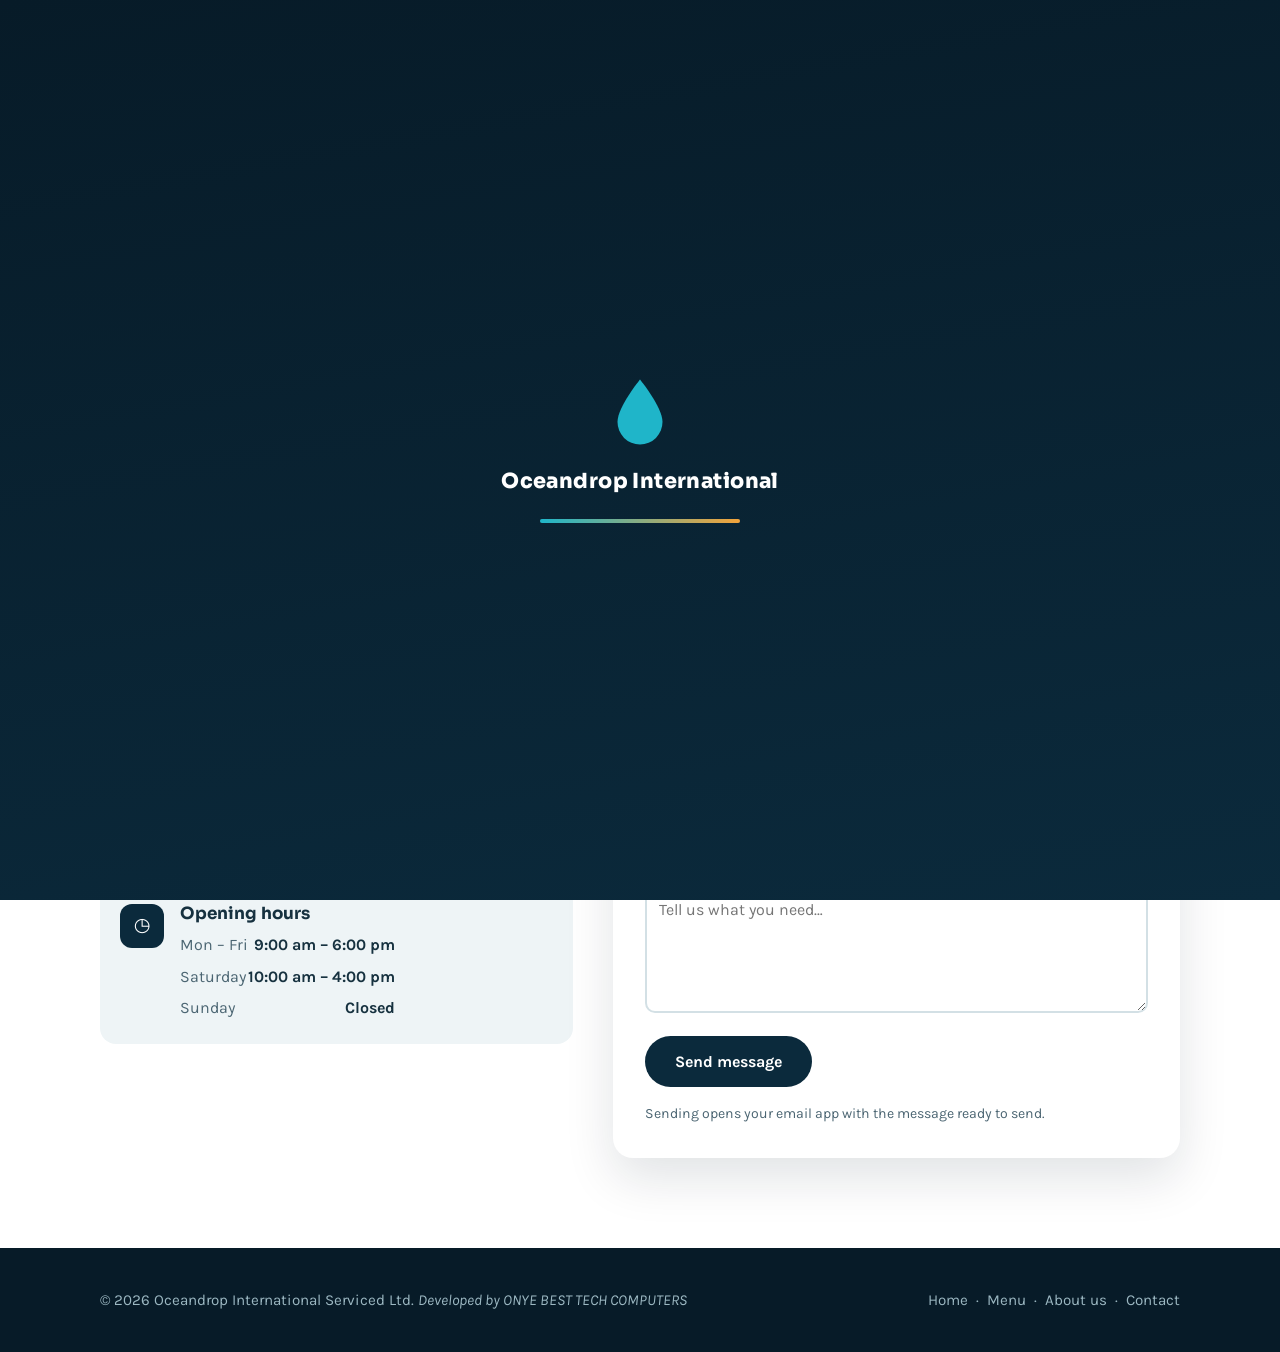
==== contact.html @ 62263a28 "Add files via upload" ====
<!DOCTYPE html>
<html lang="en">

<head>
    <meta charset="UTF-8">
    <meta name="viewport" content="width=device-width, initial-scale=1">
    <title>Contact | Oceandrop International Serviced Ltd.</title>
    <meta name="description" content="Contact Oceandrop International Serviced Ltd. Call, email or send us a message about the car you want.">
    <link rel="preconnect" href="https://fonts.googleapis.com">
    <link rel="preconnect" href="https://fonts.gstatic.com" crossorigin>
    <link href="https://fonts.googleapis.com/css2?family=Sora:wght@500;700;800&family=Karla:wght@400;500;700&display=swap" rel="stylesheet">
    <link rel="stylesheet" href="style.css">
    <script>
        /* apply the saved (or system) theme before the page paints, so there is no flash */
        try {
            var t = localStorage.getItem('theme');
            if (!t) t = window.matchMedia('(prefers-color-scheme: dark)').matches ? 'dark' : 'light';
            document.documentElement.setAttribute('data-theme', t);
        } catch (e) {}
    </script>
</head>

<body>

    <div id="preloader" role="status" aria-live="polite" aria-label="Loading">
        <div class="pl-inner">
            <svg class="pl-drop" viewBox="0 0 22 28" aria-hidden="true"><path d="M11 1C11 1 2 12 2 18a9 9 0 0018 0C20 12 11 1 11 1z" fill="#1fb5c9"/></svg>
            <div class="pl-name">Oceandrop International</div>
            <div class="pl-bar"><span></span></div>
        </div>
    </div>


    <header id="top">
        <div class="wrap nav">
            <a class="logo" href="index.html" aria-label="Oceandrop home">
                <svg viewBox="0 0 22 28" aria-hidden="true"><path d="M11 1C11 1 2 12 2 18a9 9 0 0018 0C20 12 11 1 11 1z" fill="#1fb5c9"/></svg> Oceandrop International
            </a>
            <button class="menu-btn" aria-label="Open menu" aria-expanded="false" aria-controls="menu">&#9776;</button>
            <nav id="menu" aria-label="Main">
                <ul>
                    <li><a href="index.html">Home</a></li>
                    <li><a href="menu.html">Menu</a></li>
                    <li><a href="about.html">About us</a></li>
                    <li><a class="active" href="contact.html" aria-current="page">Contact</a></li>
                    <li><a class="btn btn-primary" href="contact.html#form" style="padding:8px 20px;color:var(--deep)">Book a visit</a></li>
                </ul>
            </nav>
            <button class="theme-btn" type="button" aria-label="Switch to dark mode" title="Switch to dark mode">
                <svg class="i-moon" viewBox="0 0 24 24" aria-hidden="true"><path d="M21 12.8A8.5 8.5 0 1111.2 3a6.8 6.8 0 009.8 9.8z" fill="currentColor"/></svg>
                <svg class="i-sun" viewBox="0 0 24 24" aria-hidden="true"><circle cx="12" cy="12" r="4.5" fill="currentColor"/><g stroke="currentColor" stroke-width="2" stroke-linecap="round"><path d="M12 2v2.5M12 19.5V22M2 12h2.5M19.5 12H22M4.9 4.9l1.8 1.8M17.3 17.3l1.8 1.8M4.9 19.1l1.8-1.8M17.3 6.7l1.8-1.8"/></g></svg>
            </button>
        </div>
    </header>

    <main>
        <div class="page-hero">
            <div class="wrap">
                <div class="greeting" data-greeting aria-live="polite"></div>
                <p class="crumbs"><a href="index.html">Home</a> / Contact</p>
                <h1>Talk to us</h1>
                <p>Ask about a car, book a showroom visit or tell us what you are looking for.</p>
            </div>
        </div>

        <section>
            <div class="wrap contact-grid">
                <div class="info-list">
                    <div class="info-item reveal"><span class="ico" aria-hidden="true">&#9742;</span>
                        <div>
                            <h3>Chat on WhatsApp</h3><a href="https://wa.me/+2347063413303">+234 706 341 3303</a> <br>
                            <a href="tel:+2348132428417">+234 813 242 8417</a> <a href="tel:+447424354082">+44 7424 354082</a> </div>
                    </div>
                    <div class="info-item reveal"><span class="ico" aria-hidden="true">&#9993;</span>
                        <div>
                            <h3>Email</h3><a href="mailto:oceandrop3@gmail.com">oceandrop3@gmail.com</a></div>
                    </div>
                    <div class="info-item reveal"><span class="ico" aria-hidden="true">&#9906;</span>
                        <div>
                            <h3>Address</h3>
                            <p>D40 Area 11 Shopping Mall, EFAB Plaza Garki, Abuja</p>
                        </div>
                    </div>
                    <div class="info-item reveal"><span class="ico" aria-hidden="true">&#9719;</span>
                        <div>
                            <h3>Opening hours</h3>
                            <table class="hours">
                                <tr>
                                    <td>Mon – Fri</td>
                                    <td>9:00 am – 6:00 pm</td>
                                </tr>
                                <tr>
                                    <td>Saturday</td>
                                    <td>10:00 am – 4:00 pm</td>
                                </tr>
                                <tr>
                                    <td>Sunday</td>
                                    <td>Closed</td>
                                </tr>
                            </table>
                        </div>
                    </div>
                </div>

                <form id="form" class="form reveal" novalidate>
                    <div><label for="name">Full name</label><input id="name" required autocomplete="name"></div>
                    <div><label for="phone">Phone</label><input id="phone" type="tel" required autocomplete="tel"></div>
                    <div class="full"><label for="email">Email (optional)</label><input id="email" type="email" autocomplete="email"></div>
                    <div class="full"><label for="carint">Car you are interested in</label>
                        <select id="carint"><option value="">Not sure yet</option></select></div>
                    <div class="full"><label for="msg">Message</label><textarea id="msg" required placeholder="Tell us what you need…"></textarea></div>
                    <p id="form-msg" class="form-msg full" role="status"></p>
                    <div class="full"><button class="btn" type="submit">Send message</button></div>
                    <p class="form-note full">Sending opens your email app with the message ready to send.</p>
                </form>
            </div>
        </section>
    </main>

    <footer>
        <div class="wrap">
            <span>&copy; <span id="yr">2026</span> Oceandrop International Serviced Ltd. <i>Developed by ONYE BEST TECH COMPUTERS</i></span>
            <span><a href="index.html">Home</a> &nbsp;·&nbsp; <a href="menu.html">Menu</a> &nbsp;·&nbsp; <a href="about.html">About us</a> &nbsp;·&nbsp; <a href="contact.html">Contact</a></span>
        </div>
    </footer>

    <script src="cars.js"></script>
    <script src="main.js"></script>
    <script>
        const EMAIL = 'oceandrop3@gmail.com'; // change to your real email
        const sel = document.getElementById('carint');
        sel.insertAdjacentHTML('beforeend', CARS.map(c => `<option>${esc(c.name)}</option>`).join(''));
        const pre = new URLSearchParams(location.search).get('car');
        if (pre) {
            if (![...sel.options].some(o => o.value === pre)) sel.add(new Option(pre, pre));
            sel.value = pre;
        }

        const form = document.getElementById('form'),
            out = document.getElementById('form-msg');
        form.addEventListener('submit', e => {
            e.preventDefault();
            const v = id => document.getElementById(id).value.trim();
            if (!v('name') || !v('phone') || !v('msg')) {
                out.textContent = 'Please fill in your name, phone and message.';
                out.classList.add('show');
                return;
            }
            const body = `Name: ${v('name')}\nPhone: ${v('phone')}\nEmail: ${v('email')}\nCar: ${v('carint') || 'Not sure yet'}\n\n${v('msg')}`;
            out.textContent = 'Thank you! Your email app should open now. Just press send.';
            out.classList.add('show');
            location.href = `mailto:${EMAIL}?subject=${encodeURIComponent('Enquiry from ' + v('name'))}&body=${encodeURIComponent(body)}`;
        });
    </script>
</body>

</html>
---- style.css ----
:root{
  --navy:#0b2a3c; --deep:#071b28; --aqua:#1fb5c9; --mist:#eef4f6;
  --amber:#f2a33a; --ink:#16313f; --white:#fff;
  --ease:cubic-bezier(.2,.7,.2,1);
  --line:#d3e0e5; --muted:#4b6572; --muted2:#33505e;
  color-scheme:light;
}
*{box-sizing:border-box;margin:0;padding:0}
html{scroll-behavior:smooth}
body{font-family:'Karla',system-ui,sans-serif;color:var(--ink);background:var(--white);line-height:1.6}
h1,h2,h3{font-family:'Sora',system-ui,sans-serif;line-height:1.15}
a{color:inherit;text-decoration:none}
:focus-visible{outline:3px solid var(--amber);outline-offset:3px}
.wrap{max-width:1120px;margin:0 auto;padding:0 20px}

/* Header */
header{position:fixed;inset:0 0 auto 0;z-index:50;transition:background .4s var(--ease),box-shadow .4s var(--ease),padding .4s var(--ease);padding:18px 0}
header.scrolled{background:rgba(7,27,40,.96);box-shadow:0 4px 20px rgba(0,0,0,.25);padding:10px 0}
.nav{display:flex;align-items:center;justify-content:space-between;gap:16px}
.logo{font-family:'Sora',sans-serif;font-weight:800;color:var(--white);font-size:1.05rem;display:flex;align-items:center;gap:10px}
.logo svg{width:22px;height:28px;transition:transform .5s var(--ease)}
.logo:hover svg{transform:translateY(4px) scale(1.1)}
nav ul{display:flex;gap:28px;list-style:none;align-items:center}
nav a{color:#d6e6ec;font-weight:500;position:relative;padding:4px 0;transition:color .3s}
nav a::after{content:"";position:absolute;left:0;bottom:-2px;height:2px;width:100%;background:var(--aqua);transform:scaleX(0);transform-origin:left;transition:transform .35s var(--ease)}
nav a:hover,nav a.active{color:var(--white)}
nav a:hover::after,nav a.active::after{transform:scaleX(1)}
nav a.btn::after{display:none}
.menu-btn{display:none;background:none;border:0;color:var(--white);font-size:1.6rem;cursor:pointer;transition:transform .3s var(--ease)}
.menu-btn[aria-expanded="true"]{transform:rotate(90deg)}

/* Buttons */
.btn{display:inline-block;padding:14px 28px;border-radius:999px;font-weight:700;border:2px solid transparent;cursor:pointer;font-family:inherit;font-size:1rem;transition:transform .3s var(--ease),background .3s,color .3s,box-shadow .3s}
.btn-primary{background:var(--amber);color:var(--deep)}
.btn-primary:hover{transform:translateY(-3px);box-shadow:0 10px 22px rgba(242,163,58,.4)}
.btn-ghost{border-color:rgba(255,255,255,.5);color:var(--white)}
.btn-ghost:hover{background:var(--white);color:var(--navy);transform:translateY(-3px)}
.btn-dark{border-color:var(--navy);color:var(--navy)}
.btn-dark:hover{background:var(--navy);color:var(--white);transform:translateY(-3px)}
.btn:active{transform:translateY(0) scale(.98)}

/* Hero */
.hero{position:relative;min-height:100vh;display:flex;align-items:center;background:linear-gradient(170deg,var(--deep),var(--navy) 70%);color:var(--white);overflow:hidden;padding:120px 0 150px}
.hero h1{font-size:clamp(2.4rem,6.5vw,4.8rem);font-weight:800;max-width:12ch;letter-spacing:-.02em}
.hero p{font-size:clamp(1.1rem,2.5vw,1.5rem);color:#b9d6df;margin:18px 0 32px}
.hero .cta{display:flex;flex-wrap:wrap;gap:14px}
.hero h1,.hero p,.hero .cta{opacity:0;transform:translateY(28px);animation:rise .9s var(--ease) forwards}
.hero p{animation-delay:.2s}.hero .cta{animation-delay:.4s}
@keyframes rise{to{opacity:1;transform:none}}
.road{position:absolute;left:0;right:0;bottom:0;height:90px;background:#04121b;border-top:2px solid rgba(31,181,201,.35)}
.road::after{content:"";position:absolute;left:0;right:0;top:50%;border-top:3px dashed rgba(255,255,255,.18)}
.drive{position:absolute;bottom:62px;width:min(420px,70vw);right:-30%;animation:drive 2.6s .3s var(--ease) forwards}
@keyframes drive{to{right:6%}}
.drive .wheel{transform-box:fill-box;transform-origin:center;animation:spin 1s linear 2}
@keyframes spin{to{transform:rotate(-720deg)}}

/* Inner page banner */
.page-hero{background:linear-gradient(170deg,var(--deep),var(--navy) 80%);color:var(--white);padding:150px 0 80px;position:relative;overflow:hidden}
.page-hero::after{content:"";position:absolute;left:0;right:0;bottom:0;height:6px;background:linear-gradient(90deg,var(--aqua),var(--amber))}
.page-hero h1{font-size:clamp(2.1rem,5.5vw,3.6rem);font-weight:800;letter-spacing:-.02em;opacity:0;transform:translateY(24px);animation:rise .8s var(--ease) forwards}
.page-hero p{color:#b9d6df;font-size:1.15rem;max-width:56ch;margin-top:14px;opacity:0;transform:translateY(24px);animation:rise .8s .15s var(--ease) forwards}
.crumbs{font-size:.9rem;color:#9cb8c2;margin-bottom:14px}
.crumbs a:hover{color:var(--white)}

/* Search bar */
.finder{position:relative;margin-top:-60px;z-index:5}
.finder form{background:var(--white);border-radius:18px;padding:22px;display:grid;grid-template-columns:repeat(4,1fr);gap:14px;box-shadow:0 20px 50px rgba(7,27,40,.2)}
.finder label{font-size:.85rem;font-weight:700;display:block;margin-bottom:4px}
.finder select{width:100%;padding:12px;border:2px solid var(--line);border-radius:10px;font:inherit;background:var(--white);transition:border-color .3s,box-shadow .3s}
.finder select:hover{border-color:var(--aqua)}
.finder select:focus{border-color:var(--aqua);box-shadow:0 0 0 4px rgba(31,181,201,.2);outline:none}
.finder .btn{align-self:end;background:var(--navy);color:var(--white)}
.finder .btn:hover{background:var(--aqua);transform:translateY(-3px)}

/* Sections */
section{padding:90px 0}
.title{font-size:clamp(1.7rem,4vw,2.5rem);margin-bottom:10px}
.sub{color:var(--muted);max-width:55ch;margin-bottom:40px}

/* Make tabs */
.tabs{display:flex;flex-wrap:wrap;gap:10px;margin-bottom:30px}
.tab{border:2px solid var(--line);background:var(--white);color:var(--ink);font:inherit;font-weight:700;padding:10px 20px;border-radius:999px;cursor:pointer;display:inline-flex;align-items:center;gap:8px;transition:background .3s,color .3s,border-color .3s,transform .3s var(--ease)}
.tab small{background:var(--mist);color:var(--navy);border-radius:999px;padding:0 8px;font-size:.78rem;line-height:1.6;transition:background .3s,color .3s}
.tab:hover{border-color:var(--aqua);transform:translateY(-2px)}
.tab[aria-pressed="true"]{background:var(--navy);border-color:var(--navy);color:var(--white)}
.tab[aria-pressed="true"] small{background:var(--aqua);color:var(--deep)}
.result-note{color:var(--muted);margin-bottom:20px;font-weight:500}

/* Cars */
.cars{display:grid;grid-template-columns:repeat(auto-fit,minmax(260px,1fr));gap:24px}
.car{background:var(--mist);border-radius:18px;overflow:hidden;transition:transform .4s var(--ease),box-shadow .4s var(--ease);animation:pop .5s var(--ease) both}
@keyframes pop{from{opacity:0;transform:translateY(18px) scale(.98)}to{opacity:1;transform:none}}
.car:hover{transform:translateY(-8px);box-shadow:0 18px 36px rgba(11,42,60,.18)}
.car .pic{height:200px;background:linear-gradient(160deg,#cfe6ec,#eef4f6);overflow:hidden;position:relative}
.car .pic img{display:block;width:100%;height:100%;object-fit:cover;transition:transform .6s var(--ease)}
.car .pic img.ph{object-fit:contain;padding:22px 40px}
.car:hover .pic img{transform:scale(1.08)}
.badge{position:absolute;top:12px;left:12px;background:var(--navy);color:var(--white);font-size:.78rem;font-weight:700;padding:3px 12px;border-radius:999px}
.car .info{padding:20px}
.car h3{font-size:1.15rem}
.car .meta{font-size:.92rem;color:var(--muted);margin:4px 0 14px}
.car .row{display:flex;justify-content:space-between;align-items:center}
.price{font-family:'Sora',sans-serif;font-weight:700}
.car .row a{font-weight:700;color:var(--navy);border-bottom:2px solid var(--aqua);transition:color .3s,border-color .3s}
.car .row a:hover{color:var(--aqua)}
.empty{grid-column:1/-1;text-align:center;padding:50px 20px;background:var(--mist);border-radius:18px}
.empty h3{margin-bottom:8px}
.more{text-align:center;margin-top:36px}

/* Why */
.why{background:var(--navy);color:var(--white)}
.why .sub{color:#b9d6df}
.points{display:grid;grid-template-columns:repeat(auto-fit,minmax(240px,1fr));gap:34px}
.point{padding-left:18px;border-left:3px solid var(--aqua);transition:border-color .3s,padding-left .4s var(--ease)}
.point:hover{border-color:var(--amber);padding-left:26px}
.point h3{margin-bottom:6px}
.point p{color:#b9d6df}

/* About */
.split{display:grid;grid-template-columns:1.1fr .9fr;gap:50px;align-items:center}
.split p{margin-bottom:14px;color:var(--muted2)}
.panel{background:var(--mist);border-radius:20px;padding:34px;display:grid;grid-template-columns:1fr 1fr;gap:24px}
.stat strong{display:block;font-family:'Sora',sans-serif;font-size:2rem;color:var(--navy)}
.stat span{color:var(--muted);font-size:.95rem}
.alt{background:var(--mist)}
.cards3{display:grid;grid-template-columns:repeat(auto-fit,minmax(240px,1fr));gap:24px}
.card{background:var(--white);border-radius:18px;padding:28px;box-shadow:0 8px 24px rgba(11,42,60,.08);transition:transform .4s var(--ease),box-shadow .4s var(--ease)}
.card:hover{transform:translateY(-6px);box-shadow:0 16px 34px rgba(11,42,60,.15)}
.card h3{margin-bottom:8px}
.card p{color:var(--muted)}
.steps{counter-reset:s;display:grid;grid-template-columns:repeat(auto-fit,minmax(220px,1fr));gap:24px;list-style:none}
.steps li{counter-increment:s;padding:24px;border-radius:18px;background:var(--white);box-shadow:0 8px 24px rgba(11,42,60,.08)}
.steps li::before{content:counter(s);display:grid;place-items:center;width:38px;height:38px;border-radius:50%;background:var(--amber);color:var(--deep);font-family:'Sora',sans-serif;font-weight:800;margin-bottom:12px}
.steps h3{margin-bottom:6px;font-size:1.1rem}
.steps p{color:var(--muted)}

/* Contact */
.contact-grid{display:grid;grid-template-columns:1fr 1.2fr;gap:40px;align-items:start}
.info-list{display:grid;gap:18px}
.info-item{display:flex;gap:16px;background:var(--mist);border-radius:16px;padding:20px;transition:transform .3s var(--ease)}
.info-item:hover{transform:translateX(6px)}
.info-item .ico{flex:none;width:44px;height:44px;border-radius:12px;background:var(--navy);color:var(--white);display:grid;place-items:center;font-size:1.2rem}
.info-item h3{font-size:1.05rem;margin-bottom:2px}
.info-item p,.info-item a{color:var(--muted)}
.info-item a:hover{color:var(--aqua)}
.form{background:var(--white);border-radius:20px;padding:32px;box-shadow:0 20px 50px rgba(7,27,40,.12);display:grid;grid-template-columns:1fr 1fr;gap:16px}
.form .full{grid-column:1/-1}
.form label{font-size:.85rem;font-weight:700;display:block;margin-bottom:4px}
.form input,.form select,.form textarea{width:100%;padding:12px;border:2px solid var(--line);border-radius:10px;font:inherit;background:var(--white);transition:border-color .3s,box-shadow .3s}
.form textarea{min-height:130px;resize:vertical}
.form input:focus,.form select:focus,.form textarea:focus{border-color:var(--aqua);box-shadow:0 0 0 4px rgba(31,181,201,.2);outline:none}
.form .btn{background:var(--navy);color:var(--white)}
.form .btn:hover{background:var(--aqua);transform:translateY(-3px)}
.form-note{font-size:.88rem;color:var(--muted)}
.form-msg{display:none;background:#e3f6ea;color:#14532d;border-radius:10px;padding:12px 16px;font-weight:700}
.form-msg.show{display:block}
.hours{width:100%;border-collapse:collapse;margin-top:6px}
.hours td{padding:3px 0;color:var(--muted)}
.hours td:last-child{text-align:right;font-weight:700;color:var(--ink)}

/* Final CTA */
.final{text-align:center}
.final .sub{margin-inline:auto}
.final .btn+.btn{margin-left:8px}

footer{background:var(--deep);color:#9cb8c2;padding:40px 0;font-size:.95rem}
footer .wrap{display:flex;flex-wrap:wrap;justify-content:space-between;gap:16px}
footer a{transition:color .3s}footer a:hover{color:var(--white)}

/* Scroll reveal */
.reveal{opacity:0;transform:translateY(30px);transition:opacity .8s var(--ease),transform .8s var(--ease)}
.reveal.in{opacity:1;transform:none}

/* Responsive */
@media(max-width:860px){
  .finder form{grid-template-columns:1fr 1fr}
  .drive{opacity:.35}
  .split,.contact-grid{grid-template-columns:1fr}
}
@media(max-width:720px){
  .menu-btn{display:block}
  nav{position:absolute;top:100%;left:0;right:0;background:rgba(7,27,40,.98);max-height:0;overflow:hidden;transition:max-height .5s var(--ease)}
  nav.open{max-height:380px}
  nav ul{flex-direction:column;align-items:flex-start;padding:16px 20px 24px;gap:18px}
  .finder form,.form{grid-template-columns:1fr}
  section{padding:64px 0}
  .final .btn+.btn{margin:10px 0 0}
}
@media(prefers-reduced-motion:reduce){
  *,*::before,*::after{animation-duration:.01ms!important;animation-delay:0s!important;transition-duration:.01ms!important}
  .drive{right:6%}
  .reveal{opacity:1;transform:none}
}

/* Loading screen */
#preloader{position:fixed;inset:0;z-index:1000;background:linear-gradient(170deg,var(--deep),var(--navy));display:grid;place-items:center;transition:opacity .6s var(--ease),visibility .6s}
#preloader.hide{opacity:0;visibility:hidden}
.pl-inner{text-align:center;color:var(--white)}
.pl-drop{width:56px;height:70px;display:block;margin:0 auto 18px;animation:pl-bounce 1s ease-in-out infinite}
.pl-name{font-family:'Sora',sans-serif;font-weight:800;font-size:1.3rem;letter-spacing:.02em}
.pl-bar{width:200px;height:4px;border-radius:99px;background:rgba(255,255,255,.15);margin:20px auto 0;overflow:hidden}
.pl-bar span{display:block;height:100%;width:100%;background:linear-gradient(90deg,var(--aqua),var(--amber));transform:scaleX(0);transform-origin:left;animation:pl-fill 2s linear forwards}
@keyframes pl-bounce{0%,100%{transform:translateY(0) scale(1)}50%{transform:translateY(-14px) scale(1.08)}}
@keyframes pl-fill{to{transform:scaleX(1)}}
body.is-loading{overflow:hidden}
/* hold page animations until the loader is gone */
body.is-loading :not(#preloader):not(#preloader *){animation-play-state:paused!important}

/* Photo slideshow inside each car card */
.car .pic img.slide{position:absolute;inset:0;opacity:0;transition:opacity .8s var(--ease),transform .6s var(--ease)}
.car .pic img.slide.active{opacity:1}
.badge{z-index:3}
.pic-btn{position:absolute;top:50%;transform:translateY(-50%);z-index:3;width:34px;height:34px;border-radius:50%;border:0;background:rgba(7,27,40,.55);color:#fff;font-size:1.5rem;line-height:1;cursor:pointer;display:grid;place-items:center;opacity:0;transition:opacity .3s,background .3s}
.pic-btn.prev{left:10px}
.pic-btn.next{right:10px}
.car:hover .pic-btn,.pic-btn:focus-visible{opacity:1}
.pic-btn:hover{background:var(--aqua)}
@media(hover:none){.pic-btn{opacity:1}}
.pic-dots{position:absolute;left:0;right:0;bottom:10px;z-index:3;display:flex;justify-content:center;gap:6px;pointer-events:none}
.pic-dots span{width:7px;height:7px;border-radius:99px;background:rgba(255,255,255,.6);transition:width .35s var(--ease),background .3s}
.pic-dots span.on{width:20px;background:var(--amber)}
.car.single .pic-btn,.car.single .pic-dots{display:none}

/* Theme toggle button */
.theme-btn{flex:none;width:40px;height:40px;border-radius:50%;border:2px solid rgba(255,255,255,.35);background:transparent;color:var(--white);display:grid;place-items:center;cursor:pointer;transition:background .3s,border-color .3s,transform .4s var(--ease)}
.theme-btn svg{width:20px;height:20px}
.theme-btn:hover{background:rgba(255,255,255,.15);border-color:var(--amber);transform:rotate(18deg)}
.theme-btn .i-sun{display:none}
[data-theme="dark"] .theme-btn .i-sun{display:block}
[data-theme="dark"] .theme-btn .i-moon{display:none}
.nav>nav{margin-left:auto}
@media(max-width:720px){
  .nav>nav{margin-left:0}
  .theme-btn{order:2;margin-left:auto}
  .menu-btn{order:3}
}

/* Welcome greeting */
.greeting{display:inline-block;font-weight:700;font-size:.95rem;letter-spacing:.02em;color:#cfe6ec;background:rgba(255,255,255,.08);border:1px solid rgba(255,255,255,.2);padding:6px 16px;border-radius:999px;margin-bottom:18px;opacity:0;transform:translateY(20px);animation:rise .8s var(--ease) forwards}
.greeting:empty{display:none}

/* Smooth colour change when the theme is switched */
.theme-anim,.theme-anim *{transition:background-color .35s ease,color .35s ease,border-color .35s ease,box-shadow .35s ease!important}

/* Dark theme */
[data-theme="dark"]{--line:#1f3a4a;--muted:#9cb8c2;--muted2:#b9d0d9;color-scheme:dark}
html[data-theme="dark"]{background:#08131c}
[data-theme="dark"] body{background:#08131c;color:#d8e6ec}
[data-theme="dark"] .finder form,[data-theme="dark"] .form{background:#0f2230;box-shadow:0 20px 50px rgba(0,0,0,.5)}
[data-theme="dark"] .finder select,[data-theme="dark"] .form input,[data-theme="dark"] .form select,[data-theme="dark"] .form textarea{background:#0b1a26;color:#d8e6ec}
[data-theme="dark"] .finder .btn,[data-theme="dark"] .form .btn{background:var(--aqua);color:var(--deep)}
[data-theme="dark"] .finder .btn:hover,[data-theme="dark"] .form .btn:hover{background:var(--amber)}
[data-theme="dark"] .tab{background:#0f2230;color:#d8e6ec}
[data-theme="dark"] .tab small{background:#1a3445;color:#cfe6ec}
[data-theme="dark"] .tab[aria-pressed="true"]{background:var(--aqua);border-color:var(--aqua);color:var(--deep)}
[data-theme="dark"] .tab[aria-pressed="true"] small{background:var(--deep);color:var(--aqua)}
[data-theme="dark"] .car,[data-theme="dark"] .empty,[data-theme="dark"] .panel,[data-theme="dark"] .info-item{background:#0f2230}
[data-theme="dark"] .car:hover{box-shadow:0 18px 36px rgba(0,0,0,.55)}
[data-theme="dark"] .car .pic{background:linear-gradient(160deg,#16303f,#0f2230)}
[data-theme="dark"] .car .row a{color:#e6f3f7}
[data-theme="dark"] .car .row a:hover{color:var(--aqua)}
[data-theme="dark"] .alt{background:#0b1a26}
[data-theme="dark"] .card,[data-theme="dark"] .steps li{background:#102636;box-shadow:0 8px 24px rgba(0,0,0,.4)}
[data-theme="dark"] .card:hover{box-shadow:0 16px 34px rgba(0,0,0,.55)}
[data-theme="dark"] .stat strong{color:#e6f3f7}
[data-theme="dark"] .form-msg{background:#123524;color:#a7f3c4}
[data-theme="dark"] .hours td:last-child{color:#e6f3f7}
[data-theme="dark"] .btn-dark{border-color:#6fd0de;color:#e6f3f7}
[data-theme="dark"] .btn-dark:hover{background:var(--aqua);border-color:var(--aqua);color:var(--deep)}
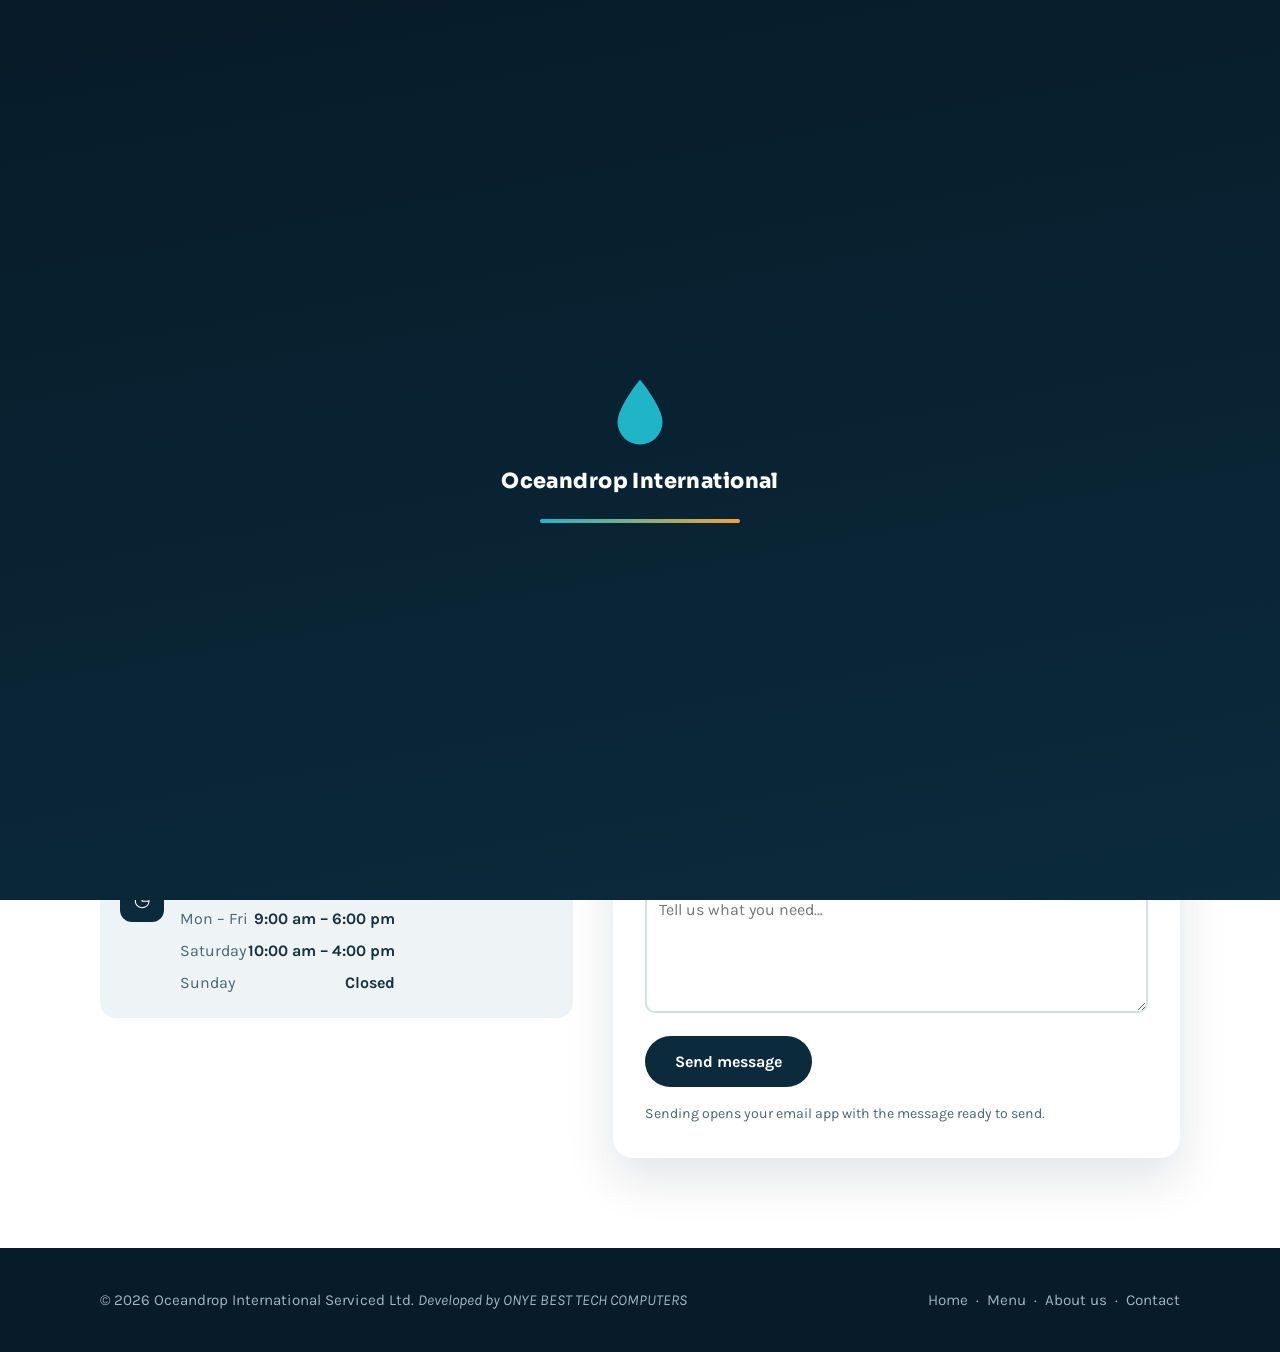
==== commit 6c11177a: "Update contact.html" ====
--- a/contact.html
+++ b/contact.html
@@ -68,8 +68,7 @@
                 <div class="info-list">
                     <div class="info-item reveal"><span class="ico" aria-hidden="true">&#9742;</span>
                         <div>
-                            <h3>Chat on WhatsApp</h3><a href="https://wa.me/+2347063413303">+234 706 341 3303</a> <br>
-                            <a href="tel:+2348132428417">+234 813 242 8417</a> <a href="tel:+447424354082">+44 7424 354082</a> </div>
+                            <h3>Chat on WhatsApp</h3><a href="tel:+2347063413303">+234 706 341 3303</a> </div>
                     </div>
                     <div class="info-item reveal"><span class="ico" aria-hidden="true">&#9993;</span>
                         <div>
@@ -154,4 +153,4 @@
     </script>
 </body>
 
-</html>+</html>
